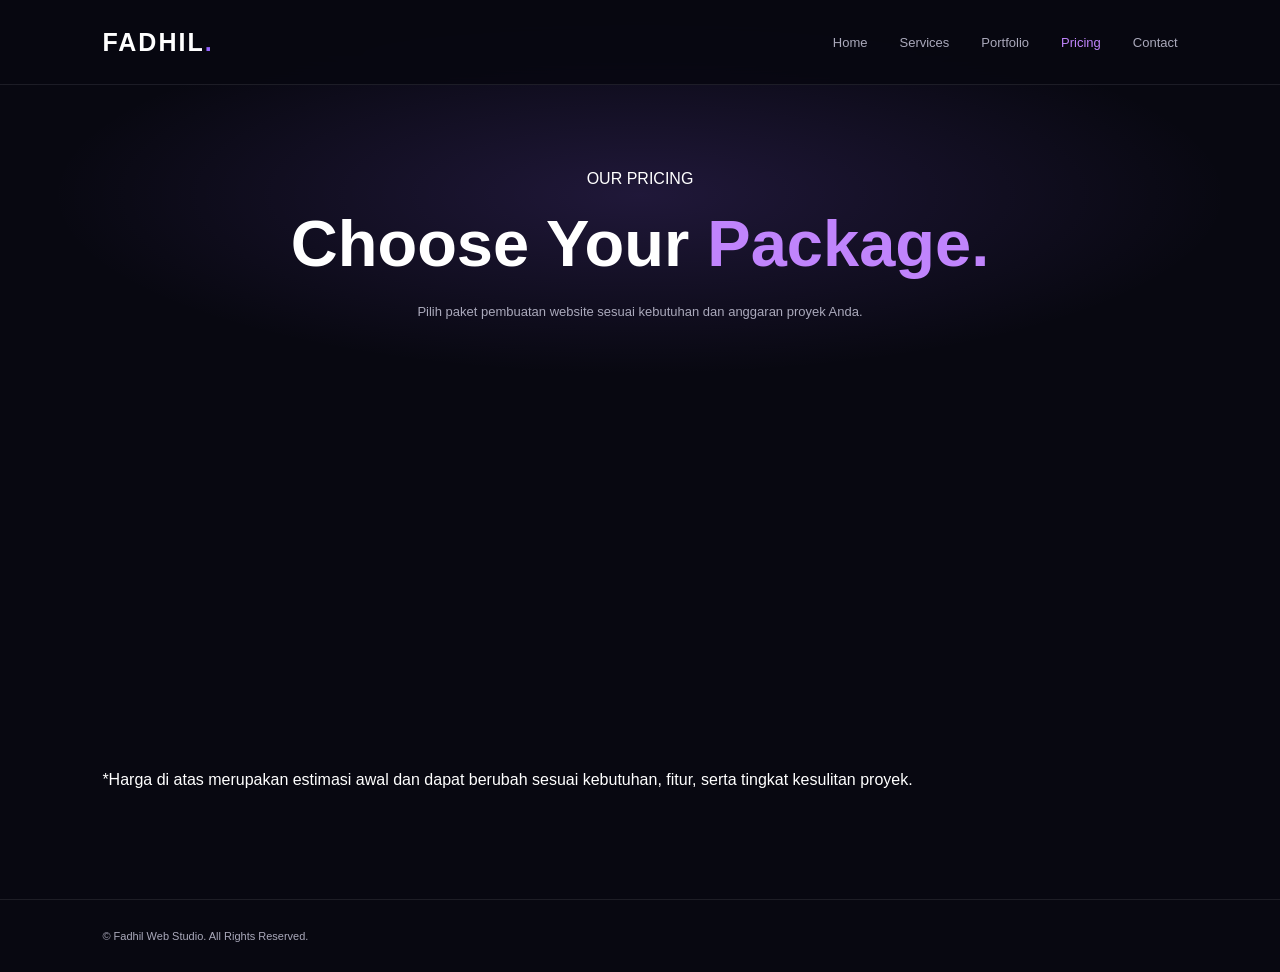
==== pricing.html @ 13aab435 "Add pricing page with service packages" ====
<!DOCTYPE html>
<html lang="id">
<head>
    <meta charset="UTF-8">
    <meta name="viewport" content="width=device-width, initial-scale=1.0">
    <title>Pricing | Fadhil Web Studio</title>
    <link rel="stylesheet" href="style.css">
</head>
<body>

<header class="navbar">
    <a href="index.html" class="logo">FADHIL<span>.</span></a>

    <nav id="navMenu">
        <a href="index.html">Home</a>
        <a href="services.html">Services</a>
        <a href="portfolio.html">Portfolio</a>
        <a href="pricing.html" class="active">Pricing</a>
        <a href="contact.html">Contact</a>
    </nav>

    <div class="menu-toggle" id="menuToggle">☰</div>
</header>

<section class="page-hero">
    <span class="section-label">OUR PRICING</span>
    <h1>Choose Your <span>Package.</span></h1>
    <p>
        Pilih paket pembuatan website sesuai kebutuhan
        dan anggaran proyek Anda.
    </p>
</section>

<section class="section">
    <div class="pricing-grid">

        <div class="pricing-card reveal">
            <span class="section-label">BASIC</span>
            <h2>Starter</h2>
            <p class="price">Rp250K<span> / mulai</span></p>
            <p class="pricing-description">
                Cocok untuk website sederhana dan personal.
            </p>
            <ul class="feature-list">
                <li>1 halaman website</li>
                <li>Desain responsif</li>
                <li>Informasi profil</li>
                <li>Kontak WhatsApp</li>
                <li>Hosting GitHub Pages</li>
            </ul>
            <a href="contact.html" class="btn btn-outline">
                Choose Package
            </a>
        </div>

        <div class="pricing-card featured reveal">
            <span class="section-label">POPULAR</span>
            <h2>Professional</h2>
            <p class="price">Rp500K<span> / mulai</span></p>
            <p class="pricing-description">
                Untuk bisnis dan organisasi yang ingin tampil profesional.
            </p>
            <ul class="feature-list">
                <li>Hingga 5 halaman</li>
                <li>Desain modern</li>
                <li>Responsif di semua perangkat</li>
                <li>Integrasi WhatsApp</li>
                <li>Animasi sederhana</li>
            </ul>
            <a href="contact.html" class="btn btn-primary">
                Choose Package
            </a>
        </div>

        <div class="pricing-card reveal">
            <span class="section-label">PREMIUM</span>
            <h2>Advanced</h2>
            <p class="price">Rp1JT<span>+ / mulai</span></p>
            <p class="pricing-description">
                Untuk kebutuhan website dengan fitur khusus.
            </p>
            <ul class="feature-list">
                <li>Halaman sesuai kebutuhan</li>
                <li>Desain custom</li>
                <li>Fitur interaktif</li>
                <li>Dashboard sederhana</li>
                <li>Konsultasi proyek</li>
            </ul>
            <a href="contact.html" class="btn btn-outline">
                Choose Package
            </a>
        </div>

    </div>

    <p class="pricing-note">
        *Harga di atas merupakan estimasi awal dan dapat berubah
        sesuai kebutuhan, fitur, serta tingkat kesulitan proyek.
    </p>
</section>

<footer class="footer">
    <p>© <span id="year"></span> Fadhil Web Studio. All Rights Reserved.</p>
</footer>

<script src="script.js"></script>
</body>
</html>
---- style.css ----
/* =====================================
   FADHIL WEB STUDIO
   MAIN STYLESHEET
===================================== */

:root {
    --background: #080811;
    --surface: #11111f;
    --surface-light: #19192b;
    --primary: #9565ff;
    --secondary: #c084fc;
    --text: #ffffff;
    --muted: #aaa9bb;
    --border: rgba(255,255,255,0.09);
}

* {
    margin: 0;
    padding: 0;
    box-sizing: border-box;
    scroll-behavior: smooth;
}

body {
    font-family: 'Poppins', sans-serif;
    background: var(--background);
    color: var(--text);
    overflow-x: hidden;
}

a {
    text-decoration: none;
    color: inherit;
}

button {
    font-family: inherit;
}

/* NAVBAR */

.navbar {
    width: 100%;
    height: 85px;
    padding: 0 8%;
    display: flex;
    justify-content: space-between;
    align-items: center;
    position: fixed;
    top: 0;
    left: 0;
    z-index: 1000;
    background: rgba(8,8,17,0.85);
    backdrop-filter: blur(18px);
    border-bottom: 1px solid var(--border);
}

.logo {
    font-size: 25px;
    font-weight: 800;
    letter-spacing: 2px;
}

.logo span {
    color: var(--primary);
}

.navbar nav {
    display: flex;
    gap: 32px;
}

.navbar nav a {
    color: var(--muted);
    font-size: 13px;
    transition: 0.3s;
}

.navbar nav a:hover {
    color: var(--secondary);
}

.nav-button {
    padding: 11px 23px;
    border: 1px solid var(--primary);
    border-radius: 7px;
    font-size: 13px;
    transition: 0.3s;
}

.nav-button:hover {
    background: var(--primary);
}

.menu-toggle {
    display: none;
    color: white;
    background: none;
    border: none;
    font-size: 25px;
    cursor: pointer;
}

/* HERO SECTION */

.hero {
    min-height: 100vh;
    padding: 150px 8% 90px;
    display: grid;
    grid-template-columns: 1.15fr 0.85fr;
    align-items: center;
    gap: 60px;
    position: relative;
    overflow: hidden;
}

.hero::before {
    content: "";
    position: absolute;
    width: 450px;
    height: 450px;
    background: var(--primary);
    filter: blur(180px);
    opacity: 0.16;
    top: 10%;
    left: -150px;
    z-index: -1;
}

.availability {
    display: inline-flex;
    align-items: center;
    gap: 10px;
    padding: 9px 15px;
    background: rgba(149,101,255,0.1);
    border: 1px solid rgba(149,101,255,0.3);
    border-radius: 30px;
    color: #c8afff;
    font-size: 10px;
    letter-spacing: 1px;
    margin-bottom: 28px;
}

.availability span {
    width: 7px;
    height: 7px;
    background: #62e69c;
    border-radius: 50%;
    box-shadow: 0 0 12px #62e69c;
}

.hero h1 {
    font-size: clamp(38px, 5vw, 65px);
    line-height: 1.2;
    font-weight: 800;
    letter-spacing: -2px;
    max-width: 700px;
}

.hero h1 span {
    display: block;
    background: linear-gradient(90deg, #a78bfa, #e0b5ff);
    -webkit-background-clip: text;
    background-clip: text;
    color: transparent;
}

.hero-content > p {
    color: var(--muted);
    font-size: 14px;
    line-height: 2;
    margin: 25px 0 32px;
    max-width: 570px;
}

.hero-buttons {
    display: flex;
    flex-wrap: wrap;
    gap: 15px;
}

.primary-button,
.secondary-button {
    display: inline-flex;
    justify-content: center;
    align-items: center;
    padding: 14px 24px;
    border-radius: 7px;
    font-size: 13px;
    font-weight: 600;
    transition: 0.3s;
}

.primary-button {
    background: linear-gradient(120deg, #8052e8, #a879ff);
    color: white;
    box-shadow: 0 5px 25px rgba(149,101,255,0.2);
}

.primary-button:hover {
    transform: translateY(-4px);
    box-shadow: 0 8px 30px rgba(149,101,255,0.4);
}

.secondary-button {
    border: 1px solid var(--border);
    color: white;
}

.secondary-button:hover {
    border-color: var(--primary);
    color: var(--secondary);
}

.hero-stats {
    display: flex;
    gap: 50px;
    margin-top: 65px;
}

.hero-stats h3 {
    font-size: 23px;
}

.hero-stats p {
    font-size: 11px;
    color: var(--muted);
    margin-top: 5px;
}

/* HERO VISUAL */

.hero-visual {
    position: relative;
    display: flex;
    justify-content: center;
    align-items: center;
}

.visual-card {
    width: 100%;
    max-width: 390px;
    min-height: 440px;
    background: linear-gradient(145deg, #24213d, #11111f);
    border: 1px solid rgba(167,139,250,0.3);
    border-radius: 18px;
    box-shadow: 0 30px 90px rgba(0,0,0,0.5);
    overflow: hidden;
    transform: rotate(3deg);
}

.visual-top {
    display: flex;
    justify-content: space-between;
    padding: 20px;
    border-bottom: 1px solid var(--border);
    font-size: 10px;
    color: var(--muted);
}

.visual-content {
    padding: 55px 35px;
}

.visual-label {
    color: var(--secondary);
    font-size: 10px;
    letter-spacing: 3px;
    margin-bottom: 20px;
}

.visual-content h2 {
    font-size: 48px;
    line-height: 1.1;
    font-weight: 800;
}

.visual-content h2 span {
    color: var(--secondary);
}

.visual-line {
    width: 70px;
    height: 4px;
    background: var(--primary);
    margin: 25px 0;
}

.visual-content p {
    color: var(--muted);
    font-size: 12px;
}

.floating-card {
    position: absolute;
    bottom: 45px;
    right: -15px;
    padding: 15px 20px;
    background: #222037;
    border: 1px solid var(--border);
    border-radius: 10px;
    font-size: 11px;
    box-shadow: 0 10px 40px rgba(0,0,0,0.4);
}

.floating-card span {
    color: var(--secondary);
    margin-right: 8px;
}

/* GENERAL SECTIONS */

.section {
    padding: 110px 8%;
}

.section-heading {
    text-align: center;
    margin-bottom: 55px;
}

.eyebrow {
    color: var(--secondary);
    font-size: 11px;
    letter-spacing: 3px;
    font-weight: 600;
}

.section-heading h2 {
    font-size: 42px;
    margin: 15px 0;
}

.section-heading h2 span,
.contact-content h2 span {
    color: var(--secondary);
}

.section-heading p {
    color: var(--muted);
    font-size: 13px;
}

/* SERVICES */

.service-grid {
    display: grid;
    grid-template-columns: repeat(4, 1fr);
    gap: 20px;
}

.service-card {
    background: var(--surface);
    border: 1px solid var(--border);
    padding: 30px 23px;
    border-radius: 12px;
    transition: 0.35s;
}

.service-card:hover {
    transform: translateY(-8px);
    border-color: var(--primary);
    background: var(--surface-light);
}

.service-icon {
    width: 48px;
    height: 48px;
    display: flex;
    justify-content: center;
    align-items: center;
    background: rgba(149,101,255,0.15);
    color: var(--secondary);
    border-radius: 10px;
    font-size: 24px;
    margin-bottom: 25px;
}

.service-card h3 {
    font-size: 16px;
    margin-bottom: 13px;
}

.service-card p {
    font-size: 12px;
    color: var(--muted);
    line-height: 1.9;
    min-height: 70px;
}

.service-card a {
    display: inline-block;
    color: var(--secondary);
    font-size: 11px;
    margin-top: 20px;
}

/* PORTFOLIO */

.portfolio-section {
    background: #0c0c18;
}

.portfolio-grid {
    display: grid;
    grid-template-columns: repeat(3, 1fr);
    gap: 25px;
}

.portfolio-card {
    transition: 0.3s;
}

.portfolio-card:hover {
    transform: translateY(-7px);
}

.portfolio-preview {
    min-height: 260px;
    border-radius: 13px;
    padding: 30px;
    display: flex;
    flex-direction: column;
    justify-content: center;
    overflow: hidden;
    margin-bottom: 20px;
}

.portfolio-preview span {
    font-size: 9px;
    letter-spacing: 2px;
    margin-bottom: 20px;
}

.portfolio-preview h3 {
    font-size: 35px;
    line-height: 1.2;
}

.preview-one {
    background: linear-gradient(135deg, #28204f, #6f4ac5);
}

.preview-two {
    background: linear-gradient(135deg, #183d49, #257d87);
}

.preview-three {
    background: linear-gradient(135deg, #45253e, #b84f83);
}

.portfolio-card > h3 {
    font-size: 16px;
}

.portfolio-card > p {
    color: var(--muted);
    font-size: 11px;
    margin-top: 7px;
}

/* PRICING */

.pricing-grid {
    display: grid;
    grid-template-columns: repeat(3, 1fr);
    gap: 22px;
    align-items: stretch;
}

.price-card {
    background: var(--surface);
    border: 1px solid var(--border);
    border-radius: 13px;
    padding: 35px 28px;
    position: relative;
}

.price-card h3 {
    font-size: 19px;
}

.price-card > p {
    color: var(--muted);
    font-size: 11px;
    margin-top: 8px;
}

.price-card h2 {
    font-size: 38px;
    margin: 30px 0;
}

.price-card ul {
    list-style: none;
    margin-bottom: 35px;
}

.price-card li {
    color: #c3c1d0;
    font-size: 12px;
    margin: 17px 0;
}

.price-card .primary-button,
.price-card .secondary-button {
    width: 100%;
}

.featured {
    border-color: var(--primary);
    background: linear-gradient(145deg, #20183b, #11111f);
    transform: translateY(-10px);
}

.popular {
    position: absolute;
    top: -13px;
    right: 20px;
    background: var(--primary);
    padding: 6px 13px;
    border-radius: 20px;
    font-size: 9px;
    letter-spacing: 1px;
}

.price-note {
    text-align: center;
    color: var(--muted);
    font-size: 11px;
    margin-top: 30px;
}

/* CONTACT */

.contact-section {
    background:
        radial-gradient(ellipse at center, rgba(149,101,255,0.16), transparent 65%),
        #0c0c18;
    text-align: center;
}

.contact-content h2 {
    font-size: 55px;
    line-height: 1.2;
    margin: 20px 0;
}

.contact-content p {
    color: var(--muted);
    font-size: 13px;
    line-height: 2;
    max-width: 500px;
    margin: 0 auto 30px;
}

/* FOOTER */

footer {
    padding: 30px 8%;
    display: flex;
    justify-content: space-between;
    align-items: center;
    border-top: 1px solid var(--border);
}

footer p,
footer > a:last-child {
    color: var(--muted);
    font-size: 11px;
}

/* RESPONSIVE */

@media (max-width: 1000px) {
    .hero {
        grid-template-columns: 1fr;
    }

    .hero-visual {
        margin-top: 30px;
    }

    .service-grid {
        grid-template-columns: repeat(2, 1fr);
    }

    .navbar {
        padding: 0 5%;
    }

    .section {
        padding: 90px 5%;
    }
}

@media (max-width: 700px) {
    .navbar {
        height: 70px;
    }

    .navbar nav {
        display: none;
        position: absolute;
        top: 70px;
        left: 0;
        width: 100%;
        padding: 25px;
        background: #11111f;
        flex-direction: column;
        gap: 22px;
        border-bottom: 1px solid var(--border);
    }

    .navbar nav.active {
        display: flex;
    }

    .nav-button {
        display: none;
    }

    .menu-toggle {
        display: block;
    }

    .hero {
        padding: 125px 6% 70px;
    }

    .hero h1 {
        font-size: 40px;
    }

    .hero-stats {
        gap: 25px;
        flex-wrap: wrap;
    }

    .hero-stats h3 {
        font-size: 19px;
    }

    .visual-card {
        min-height: 380px;
    }

    .visual-content h2 {
        font-size: 40px;
    }

    .floating-card {
        right: -5px;
        bottom: 20px;
    }

    .section-heading h2 {
        font-size: 32px;
    }

    .service-grid,
    .portfolio-grid,
    .pricing-grid {
        grid-template-columns: 1fr;
    }

    .featured {
        transform: none;
    }

    .contact-content h2 {
        font-size: 42px;
    }

    footer {
        flex-direction: column;
        gap: 17px;
        text-align: center;
    }
}

@media (max-width: 380px) {
    .hero h1 {
        font-size: 33px;
    }

    .hero-stats {
        gap: 15px;
    }

    .hero-buttons a {
        width: 100%;
    }
}


/* SCROLL REVEAL ANIMATION */

.reveal {
    opacity: 0;
    transform: translateY(35px);
    transition: opacity 0.8s ease, transform 0.8s ease;
}

.reveal.show {
    opacity: 1;
    transform: translateY(0);
}


/* SERVICES PAGE */

.page-hero {
    padding: 170px 8% 65px;
    text-align: center;
    background:
        radial-gradient(ellipse at center, rgba(149,101,255,0.17), transparent 65%);
}

.page-hero h1 {
    font-size: clamp(42px, 6vw, 65px);
    margin: 18px 0;
    font-weight: 800;
}

.page-hero h1 span {
    color: var(--secondary);
}

.page-hero p {
    max-width: 600px;
    margin: auto;
    color: var(--muted);
    font-size: 13px;
    line-height: 2;
}

.feature-list {
    list-style: none;
    margin: 20px 0;
}

.feature-list li {
    color: var(--muted);
    font-size: 11px;
    margin: 12px 0;
}

.feature-list li::before {
    content: "✓";
    color: var(--secondary);
    margin-right: 10px;
}

.navbar nav a.active {
    color: var(--secondary);
}

@media (max-width: 700px) {
    .page-hero {
        padding: 130px 6% 40px;
    }
}


/* PORTFOLIO PAGE */

.portfolio-intro {
    display: flex;
    justify-content: space-between;
    align-items: center;
    gap: 40px;
    margin-bottom: 55px;
}

.portfolio-intro h2 {
    font-size: 36px;
    line-height: 1.3;
}

.portfolio-intro h2 span {
    color: var(--secondary);
}

.portfolio-intro p {
    max-width: 480px;
    color: var(--muted);
    font-size: 13px;
    line-height: 2;
}

.portfolio-page-grid {
    row-gap: 45px;
}

.portfolio-preview {
    position: relative;
    min-height: 290px;
}

.portfolio-preview > span,
.portfolio-preview h3 {
    position: relative;
    z-index: 2;
}

.project-decoration {
    position: absolute;
    right: 15px;
    bottom: -35px;
    font-size: 170px;
    font-weight: 800;
    opacity: 0.12;
    color: white;
}

.preview-four {
    background: linear-gradient(135deg, #193b57, #467cb6);
}

.preview-five {
    background: linear-gradient(135deg, #52335d, #a16bb9);
}

.preview-six {
    background: linear-gradient(135deg, #263d42, #428b80);
}

.project-info {
    display: flex;
    justify-content: space-between;
    align-items: center;
}

.project-info h3 {
    font-size: 15px;
}

.project-info p {
    font-size: 11px;
    color: var(--muted);
    margin-top: 5px;
}

.project-number {
    color: var(--secondary);
    font-size: 20px;
    font-weight: 700;
}

.project-tags {
    display: flex;
    flex-wrap: wrap;
    gap: 8px;
    margin-top: 15px;
}

.project-tags span {
    padding: 6px 10px;
    border: 1px solid var(--border);
    border-radius: 20px;
    color: var(--muted);
    font-size: 9px;
}

.portfolio-note {
    color: var(--muted);
    font-size: 11px;
    text-align: center;
    margin-top: 45px;
    line-height: 1.8;
}

@media (max-width: 700px) {
    .portfolio-intro {
        flex-direction: column;
        align-items: flex-start;
    }

    .portfolio-intro h2 {
        font-size: 30px;
    }
}
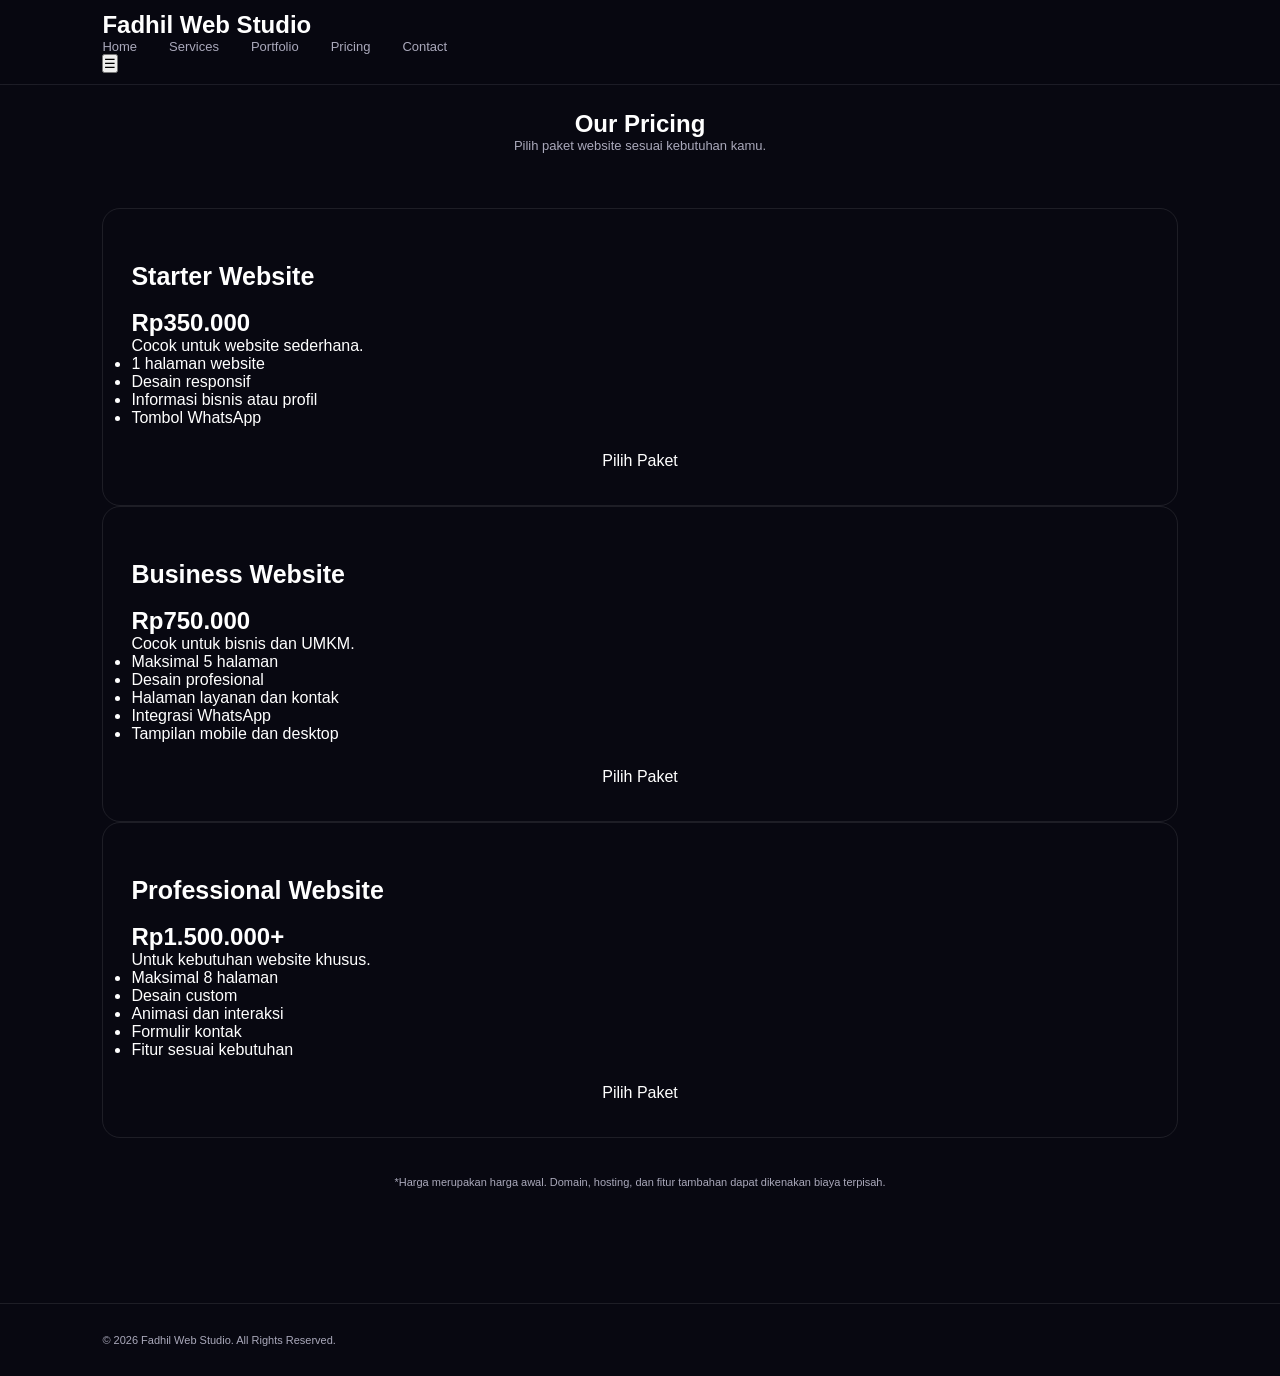
==== commit daec5528: "Update pricing packages Updated pricing details and structure for the website." ====
--- a/pricing.html
+++ b/pricing.html
@@ -9,98 +9,80 @@
 <body>
 
 <header class="navbar">
-    <a href="index.html" class="logo">FADHIL<span>.</span></a>
-
-    <nav id="navMenu">
-        <a href="index.html">Home</a>
-        <a href="services.html">Services</a>
-        <a href="portfolio.html">Portfolio</a>
-        <a href="pricing.html" class="active">Pricing</a>
-        <a href="contact.html">Contact</a>
-    </nav>
-
-    <div class="menu-toggle" id="menuToggle">☰</div>
+    <div class="container nav-container">
+        <h2>Fadhil Web Studio</h2>
+        <nav id="navMenu">
+            <a href="index.html">Home</a>
+            <a href="services.html">Services</a>
+            <a href="portfolio.html">Portfolio</a>
+            <a href="pricing.html">Pricing</a>
+            <a href="contact.html">Contact</a>
+        </nav>
+        <button id="menuToggle">☰</button>
+    </div>
 </header>
 
-<section class="page-hero">
-    <span class="section-label">OUR PRICING</span>
-    <h1>Choose Your <span>Package.</span></h1>
-    <p>
-        Pilih paket pembuatan website sesuai kebutuhan
-        dan anggaran proyek Anda.
-    </p>
+<section class="section">
+    <div class="container">
+        <div class="section-heading">
+            <h1>Our Pricing</h1>
+            <p>Pilih paket website sesuai kebutuhan kamu.</p>
+        </div>
+
+        <div class="pricing-container">
+
+            <div class="pricing-card">
+                <h2>Starter Website</h2>
+                <h1>Rp350.000</h1>
+                <p>Cocok untuk website sederhana.</p>
+                <ul>
+                    <li>1 halaman website</li>
+                    <li>Desain responsif</li>
+                    <li>Informasi bisnis atau profil</li>
+                    <li>Tombol WhatsApp</li>
+                </ul>
+                <a href="contact.html" class="btn btn-primary">Pilih Paket</a>
+            </div>
+
+            <div class="pricing-card">
+                <h2>Business Website</h2>
+                <h1>Rp750.000</h1>
+                <p>Cocok untuk bisnis dan UMKM.</p>
+                <ul>
+                    <li>Maksimal 5 halaman</li>
+                    <li>Desain profesional</li>
+                    <li>Halaman layanan dan kontak</li>
+                    <li>Integrasi WhatsApp</li>
+                    <li>Tampilan mobile dan desktop</li>
+                </ul>
+                <a href="contact.html" class="btn btn-primary">Pilih Paket</a>
+            </div>
+
+            <div class="pricing-card">
+                <h2>Professional Website</h2>
+                <h1>Rp1.500.000+</h1>
+                <p>Untuk kebutuhan website khusus.</p>
+                <ul>
+                    <li>Maksimal 8 halaman</li>
+                    <li>Desain custom</li>
+                    <li>Animasi dan interaksi</li>
+                    <li>Formulir kontak</li>
+                    <li>Fitur sesuai kebutuhan</li>
+                </ul>
+                <a href="contact.html" class="btn btn-primary">Pilih Paket</a>
+            </div>
+
+        </div>
+
+        <p class="pricing-note">
+            *Harga merupakan harga awal. Domain, hosting,
+            dan fitur tambahan dapat dikenakan biaya terpisah.
+        </p>
+    </div>
 </section>
 
-<section class="section">
-    <div class="pricing-grid">
-
-        <div class="pricing-card reveal">
-            <span class="section-label">BASIC</span>
-            <h2>Starter</h2>
-            <p class="price">Rp250K<span> / mulai</span></p>
-            <p class="pricing-description">
-                Cocok untuk website sederhana dan personal.
-            </p>
-            <ul class="feature-list">
-                <li>1 halaman website</li>
-                <li>Desain responsif</li>
-                <li>Informasi profil</li>
-                <li>Kontak WhatsApp</li>
-                <li>Hosting GitHub Pages</li>
-            </ul>
-            <a href="contact.html" class="btn btn-outline">
-                Choose Package
-            </a>
-        </div>
-
-        <div class="pricing-card featured reveal">
-            <span class="section-label">POPULAR</span>
-            <h2>Professional</h2>
-            <p class="price">Rp500K<span> / mulai</span></p>
-            <p class="pricing-description">
-                Untuk bisnis dan organisasi yang ingin tampil profesional.
-            </p>
-            <ul class="feature-list">
-                <li>Hingga 5 halaman</li>
-                <li>Desain modern</li>
-                <li>Responsif di semua perangkat</li>
-                <li>Integrasi WhatsApp</li>
-                <li>Animasi sederhana</li>
-            </ul>
-            <a href="contact.html" class="btn btn-primary">
-                Choose Package
-            </a>
-        </div>
-
-        <div class="pricing-card reveal">
-            <span class="section-label">PREMIUM</span>
-            <h2>Advanced</h2>
-            <p class="price">Rp1JT<span>+ / mulai</span></p>
-            <p class="pricing-description">
-                Untuk kebutuhan website dengan fitur khusus.
-            </p>
-            <ul class="feature-list">
-                <li>Halaman sesuai kebutuhan</li>
-                <li>Desain custom</li>
-                <li>Fitur interaktif</li>
-                <li>Dashboard sederhana</li>
-                <li>Konsultasi proyek</li>
-            </ul>
-            <a href="contact.html" class="btn btn-outline">
-                Choose Package
-            </a>
-        </div>
-
-    </div>
-
-    <p class="pricing-note">
-        *Harga di atas merupakan estimasi awal dan dapat berubah
-        sesuai kebutuhan, fitur, serta tingkat kesulitan proyek.
-    </p>
-</section>
-
-<footer class="footer">
-    <p>© <span id="year"></span> Fadhil Web Studio. All Rights Reserved.</p>
+<footer>
+    <p>© 2026 Fadhil Web Studio. All Rights Reserved.</p>
 </footer>
 
 <script src="script.js"></script>
--- a/style.css
+++ b/style.css
@@ -881,3 +881,192 @@
         font-size: 30px;
     }
 }
+
+
+/* PRICING PAGE */
+
+.pricing-card {
+    background: var(--card);
+    border: 1px solid var(--border);
+    border-radius: 18px;
+    padding: 35px 28px;
+    transition: 0.3s ease;
+}
+
+.pricing-card:hover {
+    transform: translateY(-8px);
+    border-color: var(--secondary);
+}
+
+.pricing-card h2 {
+    font-size: 25px;
+    margin: 18px 0;
+}
+
+.price {
+    font-size: 32px;
+    font-weight: 800;
+    color: var(--secondary);
+    margin-bottom: 15px;
+}
+
+.price span {
+    font-size: 12px;
+    color: var(--muted);
+    font-weight: 400;
+}
+
+.pricing-description {
+    color: var(--muted);
+    font-size: 12px;
+    line-height: 1.8;
+    min-height: 45px;
+}
+
+.pricing-card .btn {
+    display: block;
+    text-align: center;
+    margin-top: 25px;
+}
+
+.pricing-card.featured {
+    border-color: var(--secondary);
+    background: linear-gradient(
+        145deg,
+        rgba(149,101,255,0.16),
+        var(--card)
+    );
+    transform: translateY(-10px);
+}
+
+.pricing-note {
+    text-align: center;
+    color: var(--muted);
+    font-size: 11px;
+    margin-top: 35px;
+    line-height: 1.8;
+}
+
+@media (max-width: 700px) {
+    .pricing-card.featured {
+        transform: none;
+    }
+}
+
+
+/* CONTACT PAGE */
+
+.contact-page {
+    display: grid;
+    grid-template-columns: 1fr 1.2fr;
+    gap: 60px;
+    align-items: start;
+}
+
+.contact-info h2 {
+    font-size: 38px;
+    margin: 20px 0;
+}
+
+.contact-info h2 span {
+    color: var(--secondary);
+}
+
+.contact-info > p {
+    color: var(--muted);
+    font-size: 13px;
+    line-height: 2;
+    margin-bottom: 35px;
+}
+
+.contact-item {
+    margin: 25px 0;
+    padding-bottom: 20px;
+    border-bottom: 1px solid var(--border);
+}
+
+.contact-item h3 {
+    font-size: 14px;
+    margin-bottom: 8px;
+}
+
+.contact-item p {
+    font-size: 12px;
+    color: var(--muted);
+}
+
+.contact-form-box {
+    background: var(--card);
+    border: 1px solid var(--border);
+    border-radius: 18px;
+    padding: 35px;
+}
+
+.contact-form-box h2 {
+    margin-bottom: 25px;
+}
+
+.contact-form-box form {
+    display: flex;
+    flex-direction: column;
+    gap: 12px;
+}
+
+.contact-form-box label {
+    font-size: 12px;
+    color: var(--muted);
+    margin-top: 8px;
+}
+
+.contact-form-box input,
+.contact-form-box select,
+.contact-form-box textarea {
+    width: 100%;
+    padding: 14px;
+    background: #15151f;
+    color: white;
+    border: 1px solid var(--border);
+    border-radius: 8px;
+    font-family: inherit;
+    font-size: 12px;
+    outline: none;
+}
+
+.contact-form-box textarea {
+    resize: vertical;
+}
+
+.contact-form-box input:focus,
+.contact-form-box select:focus,
+.contact-form-box textarea:focus {
+    border-color: var(--secondary);
+}
+
+.contact-form-box button {
+    cursor: pointer;
+    margin-top: 15px;
+}
+
+@media (max-width: 800px) {
+    .contact-page {
+        grid-template-columns: 1fr;
+        gap: 35px;
+    }
+
+    .contact-info h2 {
+        font-size: 30px;
+    }
+
+    .contact-form-box {
+        padding: 25px;
+    }
+}
+
+
+/* FIX CONTACT PAGE CONTENT */
+
+.contact-page .reveal {
+    opacity: 1 !important;
+    visibility: visible !important;
+    transform: none !important;
+}
